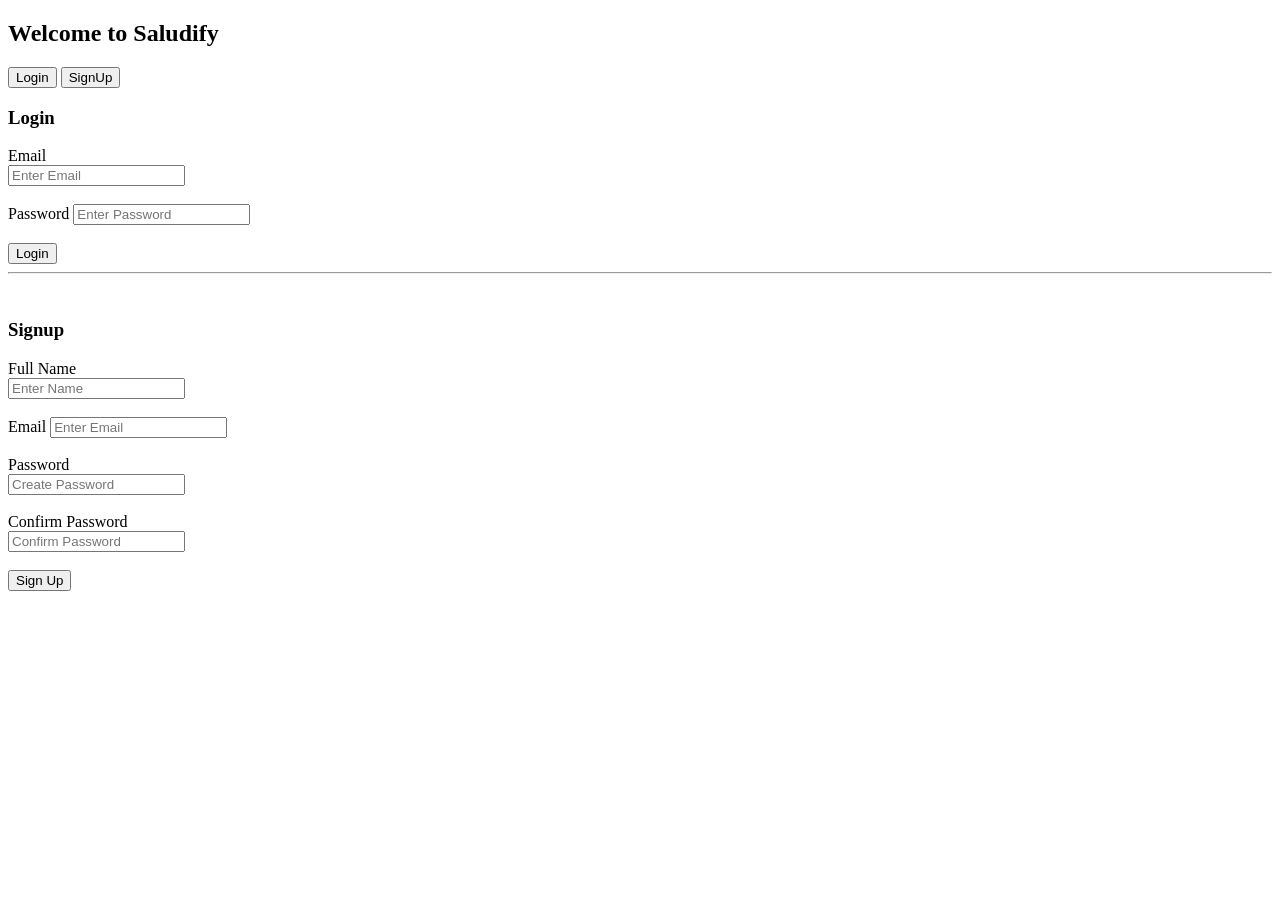
==== docs/login.html @ 14386d4f "renamed pages to docs" ====
<!DOCTYPE html>
<html lang="en">
<head>
    <meta charset="UTF-8">
    <meta name="viewport" content="width=device-width, initial-scale=1.0">
    <title>Login-Page</title>
</head>
<body>
    <div class="auth-container">
        <h2>Welcome to Saludify</h2>
        <!-- Toggle buttons -->
           <div class="toggle">
            <button>Login</button>
            <button>SignUp</button>
           </div>

           <!--Login Form -->
           <div class="login-section">
            <h3>Login</h3>
            <form>
              <label>Email</label><br>
              <input type="email" placeholder="Enter Email" required><br><br>

              <label>Password</label>
              <input type="password" placeholder="Enter Password" required><br><br>

              <button type="submit">Login</button>
            </form>
    </div>
          <hr><br>

    <!--SignUp Form-->
    <div class="signup-section">
        <h3>Signup</h3>

        <form>
            <label>Full Name</label><br>
            <input type="text" placeholder="Enter Name" required><br><br>

            <label>Email</label>
            <input type="email" placeholder="Enter Email" required><br><br>

            <label>Password</label><br>
            <input type="password" placeholder="Create Password" required><br><br>

            <label>Confirm Password</label><br>
            <input type="password" placeholder="Confirm Password" required><br><br>

            <button type="submit">Sign Up</button>
        </form>
    </div>
</div>

    
</body>
</html>
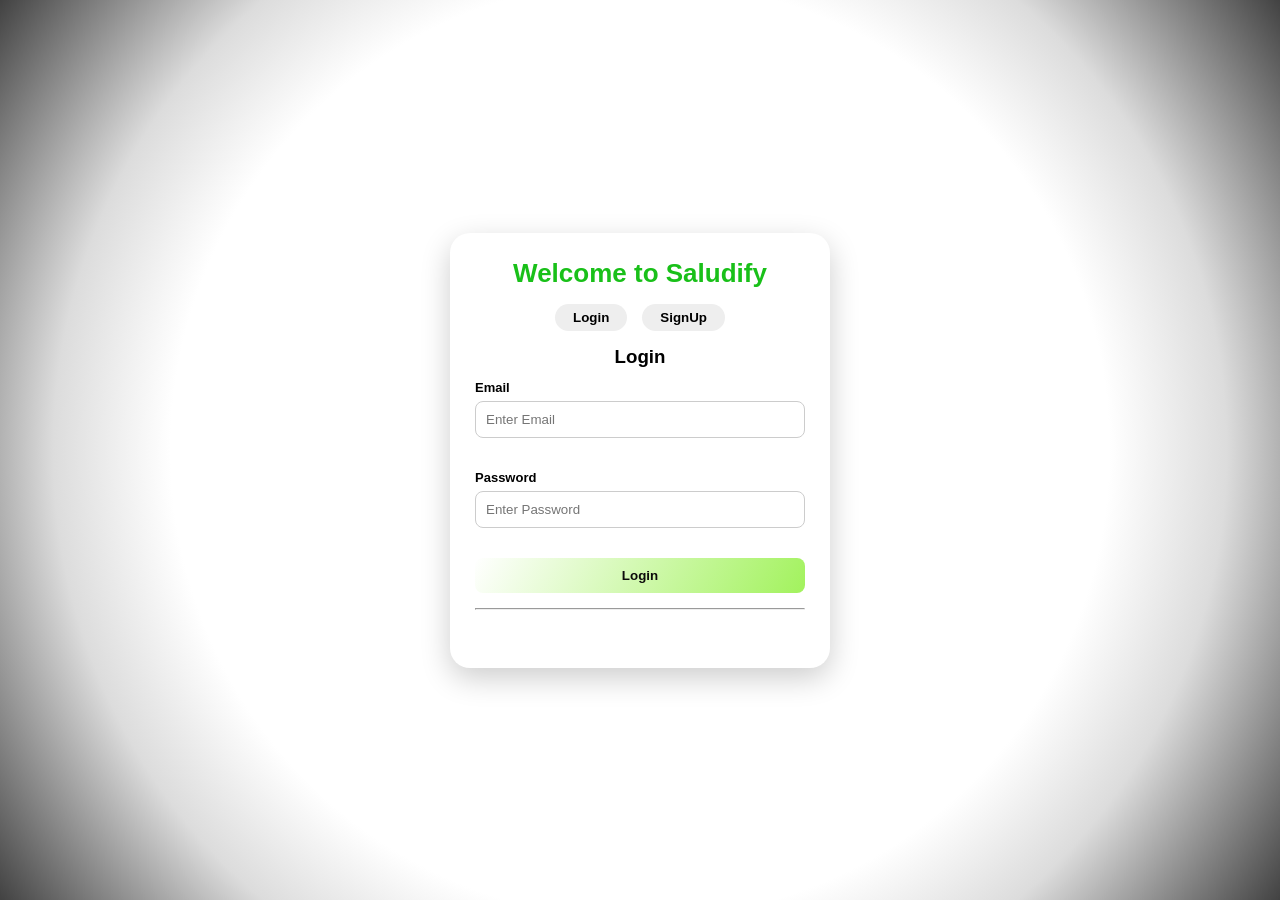
==== commit 443d9163: "updated html and css with some logics" ====
--- a/docs/login.html
+++ b/docs/login.html
@@ -4,24 +4,25 @@
     <meta charset="UTF-8">
     <meta name="viewport" content="width=device-width, initial-scale=1.0">
     <title>Login-Page</title>
+    <link rel="stylesheet" href="./style/login.css">
 </head>
 <body>
     <div class="auth-container">
         <h2>Welcome to Saludify</h2>
         <!-- Toggle buttons -->
            <div class="toggle">
-            <button>Login</button>
-            <button>SignUp</button>
+            <button id="btn-login">Login</button>
+            <button id="btn-signup">SignUp</button>
            </div>
 
            <!--Login Form -->
-           <div class="login-section">
+           <div class="login-section" id="loginSection">
             <h3>Login</h3>
-            <form>
+            <form id="loginForm">
               <label>Email</label><br>
               <input type="email" placeholder="Enter Email" required><br><br>
 
-              <label>Password</label>
+              <label>Password</label><br>
               <input type="password" placeholder="Enter Password" required><br><br>
 
               <button type="submit">Login</button>
@@ -30,10 +31,10 @@
           <hr><br>
 
     <!--SignUp Form-->
-    <div class="signup-section">
+    <div class="signup-section" id="signupSection">
         <h3>Signup</h3>
 
-        <form>
+        <form id="signupForm">
             <label>Full Name</label><br>
             <input type="text" placeholder="Enter Name" required><br><br>
 
@@ -51,6 +52,6 @@
     </div>
 </div>
 
-    
+<script src="./logic/login.js"></script>
 </body>
 </html>
--- a/docs/style/login.css
+++ b/docs/style/login.css
@@ -0,0 +1,145 @@
+/* Login Page Design */
+
+*{
+    margin: 0;
+    padding: 0;
+    box-sizing: border-box;
+    font-family: 'gilroy' , sans-serif;
+}
+
+html,body{
+    height: 100%;
+    width: 100%;
+}
+
+:root{
+   --bg-color: white;
+   --text-color: #1d4305;
+   --btn-color: linear-gradient(120deg, white, rgb(162, 242, 93));
+   --btn2-color-hover: linear-gradient(100deg, rgb(249, 205, 205), rgb(239, 226, 44));
+   --text2-color: linear-gradient(120deg, white, rgb(249, 255, 127));
+   --bg-box-color: radial-gradient(circle at center ,
+              white 60%,
+              rgb(236, 192, 192) 75%,
+              rgb(112, 0, 0) 100%);
+   --body-bg-color: radial-gradient(circle at center, 
+              white 60%, 
+              #dcdcdc 75%, 
+              #424242 100%);
+
+}
+
+body{
+    display: grid;
+    place-items: center;
+    height: 100vh;
+    margin: 0;
+    background: var(--body-bg-color)
+}
+
+.auth-container{
+  width: 380px;
+  padding: 25px;
+  border-radius: 20px;
+  background: white;
+
+  box-shadow: 0 10px 30px rgba(0,0,0,0.2);
+  transition: 0.3s;
+}
+
+.auth-container:hover{
+  transform: translateY(-3px);
+}
+
+/* ================= TITLE ================= */
+.auth-container h2{
+    text-align: center;
+    font-size: 26px;
+    margin-bottom: 15px;
+    color: rgb(25, 192, 25);
+}
+
+/* ================= TOGGLE ================= */
+.toggle{
+    display: flex;
+    justify-content: center;
+    gap: 15px;
+    margin-bottom: 15px;
+}
+
+.toggle button{
+    padding: 6px 18px;
+    border: none;
+    border-radius: 20px;
+    cursor: pointer;
+    font-weight: 600;
+    background: #eee;
+    transition: 0.3s;
+}
+
+.toggle button:hover{
+    background: var(--btn-color);
+    color: rgb(107, 97, 97);
+}
+
+/* ================= FORM ================= */
+.login-section,
+.signup-section{
+    margin-top: 10px;
+}
+
+
+#signupSection{
+    display: none;
+}
+
+h3{
+    text-align: center;
+    margin-bottom: 10px;
+}
+
+/* inputs */
+input{
+    width: 100%;
+    padding: 10px;
+    margin-top: 5px;
+    margin-bottom: 12px;
+    border-radius: 8px;
+    border: 1px solid #ccc;
+    outline: none;
+    transition: 0.2s;
+}
+
+input:focus{
+    border-color: #6ddc3a;
+    box-shadow: 0 0 5px rgba(109,220,58,0.4);
+}
+
+/* labels */
+label{
+    font-size: 13px;
+    font-weight: 600;
+}
+
+/* buttons */
+form button{
+    width: 100%;
+    padding: 10px;
+    border: none;
+    border-radius: 8px;
+    background: var(--btn-color);
+    color: rgb(12, 11, 11);
+    font-weight: 600;
+    cursor: pointer;
+    transition: 0.3s;
+}
+
+form button:hover{
+    background: var(--btn2-color-hover);
+    transform: scale(1.02);
+}
+
+/* divider */
+hr{
+    margin: 15px 0;
+}
